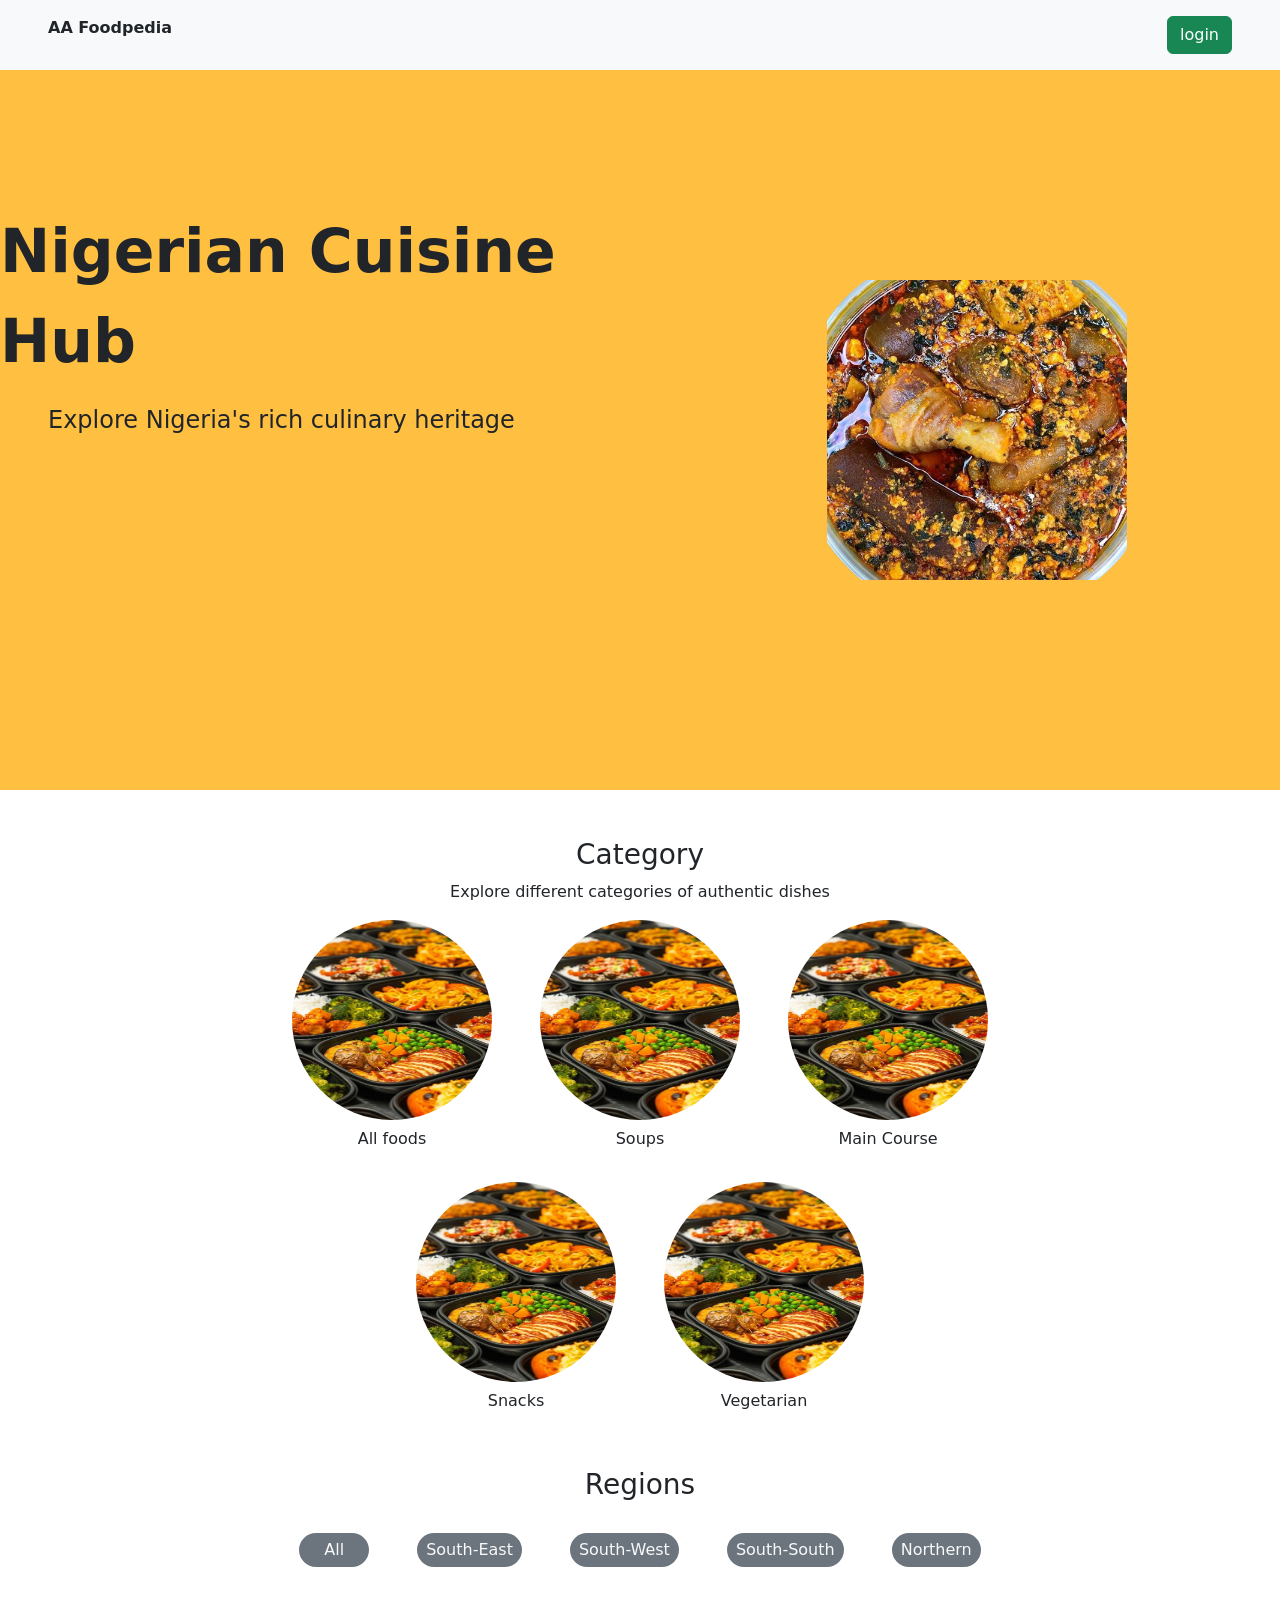
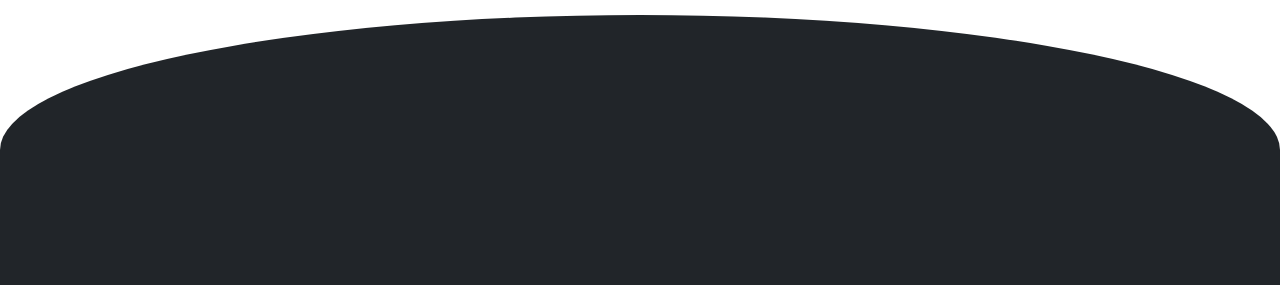
==== index.html @ 6175be74 "Add initial HTML structure, CSS, and JavaScript for AA Foodpedia application" ====
<!DOCTYPE html>
<html lang="en">
<head>
    <meta charset="UTF-8">
    <meta name="viewport" content="width=device-width, initial-scale=1.0">
    <title>AA Foodpedia || Nigerian Cuisine Websites</title>
    <link rel="stylesheet" href="style.css">
    <link href="https://cdn.jsdelivr.net/npm/bootstrap@5.3.8/dist/css/bootstrap.min.css" rel="stylesheet"
    integrity="sha384-sRIl4kxILFvY47J16cr9ZwB07vP4J8+LH7qKQnuqkuIAvNWLzeN8tE5YBujZqJLB" crossorigin="anonymous" />
</head>
<body>
   <!-- <nav class="navbar navbar-expand-lg bg-body-tertiary">
  <div class="container-fluid">
    <a class="navbar-brand" href="#">AA FOOD</a>
    <button class="navbar-toggler" type="button" data-bs-toggle="collapse" data-bs-target="#navbarNavDropdown" aria-controls="navbarNavDropdown" aria-expanded="false" aria-label="Toggle navigation">
      <span class="navbar-toggler-icon"></span>
    </button>
    <div class="collapse navbar-collapse" id="navbarNavDropdown">
      <ul class="navbar-nav">
        <li class="nav-item">
          <a class="nav-link active" aria-current="page" href="#">Home</a>
        </li>
        <li class="nav-item">
          <a class="nav-link" href="#">Features</a>
        </li>
        <li class="nav-item">
          <a class="nav-link" href="#">Pricing</a>
        </li>
        <li class="nav-item dropdown">
          <a class="nav-link dropdown-toggle" href="#" role="button" data-bs-toggle="dropdown" aria-expanded="false">
            Category
          </a>
          <ul class="dropdown-menu">
            <li><a class="dropdown-item" href="#">Action</a></li>
            <li><a class="dropdown-item" href="#">Another action</a></li>
            <li><a class="dropdown-item" href="#">Something else here</a></li>
          </ul>
        </li>
        <li class="nav-item dropdown">
          <a class="nav-link dropdown-toggle" href="#" role="button" data-bs-toggle="dropdown" aria-expanded="false">
            Region
          </a>
          <ul class="dropdown-menu">
            <li><a class="dropdown-item" href="#">Action</a></li>
            <li><a class="dropdown-item" href="#">Another action</a></li>
            <li><a class="dropdown-item" href="#">Something else here</a></li>
          </ul>
        </li>
      </ul>
    </div>
  </div>
</nav> -->
  <nav class=" d-flex justify-content-between py-3 px-5 bg-light " style="position: sticky; top: 0;" >
    <span class="fw-bold" >AA Foodpedia</span>
    <button class="btn btn-success">login</button>
  </nav>
<!-- hero -->
 <div class="d-flex py-3 justify-content-center" style="background-color: #FFC042; height: 80vh;" >
    <!-- right -->
     <div>
      <p class="fw-bold " style="padding-top: 120px; font-size: 60px;">Nigerian Cuisine Hub</p>
     <span class="text-center ps-5 fs-4">Explore Nigeria's rich culinary heritage</span>
     <!-- <span>Discover. Cook. Enjoy</span> -->
      <!-- search bar  -->
     <div class=""></div>
    </div>
     

     <!--left -->
    <div class="d-flex align-items-center justify-content-center " style="height: 100%; width: 50%;" >
        <img src="image/egusi-removebg-preview.png" alt="" width="300px">
    </div>
 </div>

  <!-- category  -->
   <h3 class="text-center pt-5 fs-3">Category</h3>
   <span class="d-block text-center">Explore different categories of authentic dishes</span>
   <section class="d-flex justify-content-center gap-5 pt-3" style="flex-wrap: wrap;">
    <div style="flex-direction: column;" class="d-flex">
      <img src="image/all.jpg" alt="" style="width:200px; height: 200px;" class="rounded-circle">
      <a href="allfoods.html" class="btn d-block" >All foods</a>
   </div>
    <div style="flex-direction: column;" class="d-flex">
      <img src="image/all.jpg" alt="" style="width: 200px; height: 200px;" class="rounded-circle">
      <button class="btn d-block" >Soups</button>
   </div>
    <div style="flex-direction: column;" class="d-flex">
      <img src="image/all.jpg" alt="" style="width: 200px; height: 200px;" class="rounded-circle">
      <button class="btn d-block" >Main Course</button>
   </div>
   </section>
   <section class="d-flex justify-content-center gap-5 pt-4">
     <div style="flex-direction: column;" class="d-flex">
      <img src="image/all.jpg" alt="" style="width: 200px; height: 200px;" class="rounded-circle">
      <button class="btn d-block" >Snacks</button>
   </div>
    <div style="flex-direction: column;" class="d-flex">
      <img src="image/all.jpg" alt="" style="width: 200px; height: 200px;" class="rounded-circle">
      <button class="btn d-block" >Vegetarian</button>
   </div>
   </section>

   <!-- regions -->
    <section class="text-center py-5">
      <h3>Regions</h3>
      <div class="d-flex justify-content-center gap-5 pt-4">
        <button class="btn rounded-pill bg-secondary p-1 px-4 text-light border-none">All</button>
    <button class="btn rounded-pill bg-secondary p-1 px-2 text-light border-none">South-East</button>
    <button class="btn rounded-pill bg-secondary p-1 px-2 text-light border-none">South-West</button>
    <button class=" btn rounded-pill bg-secondary p-1 px-2 text-light border-none">South-South</button>
    <button class="btn rounded-pill bg-secondary p-1 px-2 text-light border-none">Northern</button>
      </div>

    </section>

    <footer style="width: 100%; height: 30vh; border-top-left-radius: 100%; border-top-right-radius: 100%;" class="bg-dark">

    </footer>









<!-- <button onclick="listFood()">list</button> -->

</body>
<script src="script.js"></script>
</html>
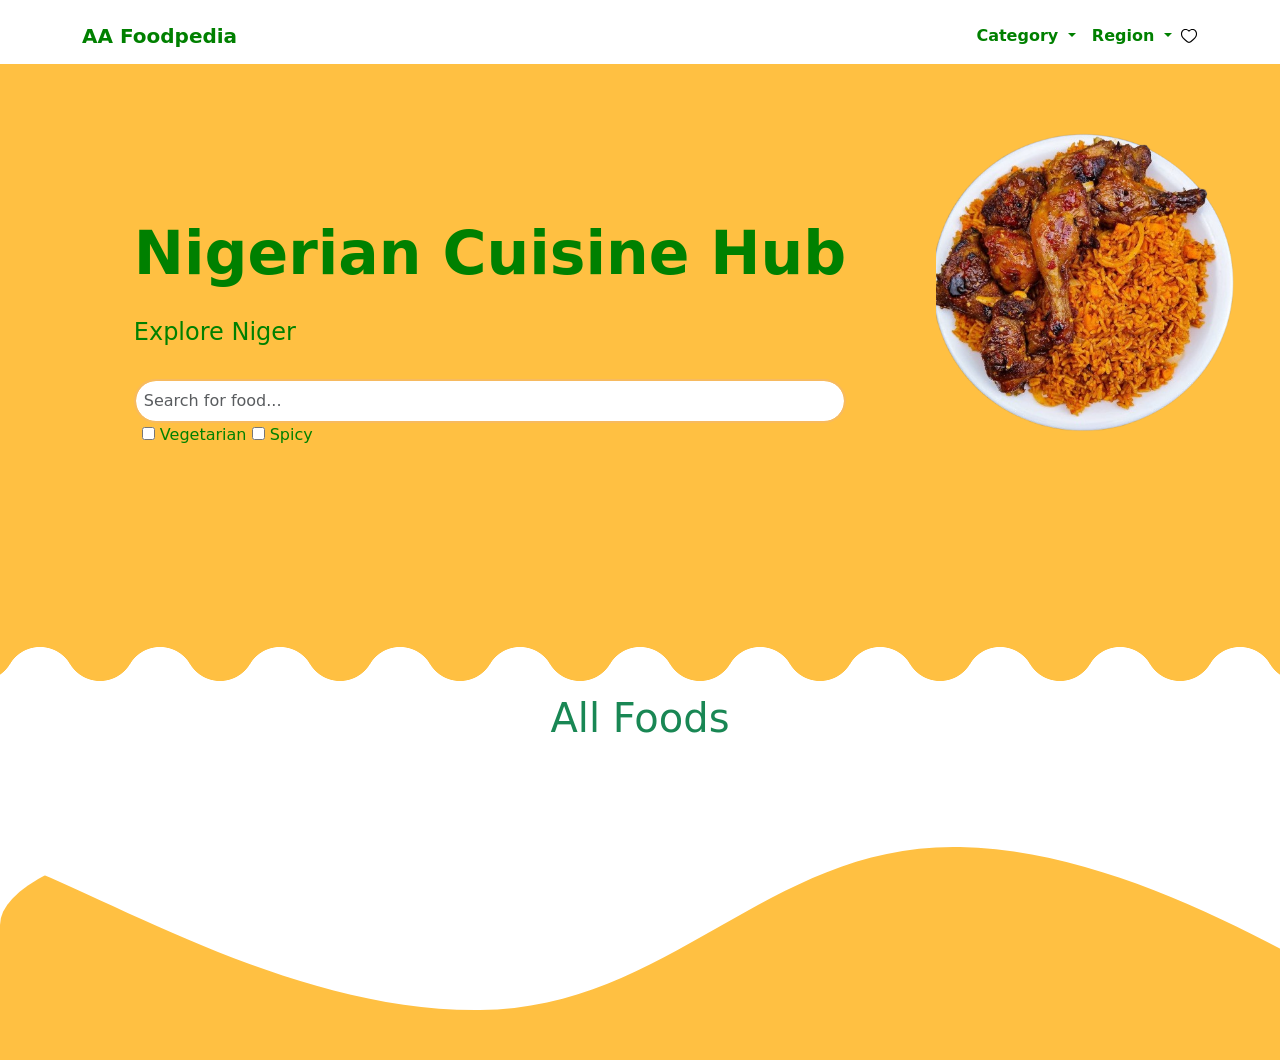
==== commit 2fb0533f: "add changes to scripts and index files" ====
--- a/index.html
+++ b/index.html
@@ -1,132 +1,124 @@
 <!DOCTYPE html>
 <html lang="en">
+
 <head>
-    <meta charset="UTF-8">
-    <meta name="viewport" content="width=device-width, initial-scale=1.0">
-    <title>AA Foodpedia || Nigerian Cuisine Websites</title>
-    <link rel="stylesheet" href="style.css">
-    <link href="https://cdn.jsdelivr.net/npm/bootstrap@5.3.8/dist/css/bootstrap.min.css" rel="stylesheet"
+  <meta charset="UTF-8">
+  <meta name="viewport" content="width=device-width, initial-scale=1.0">
+  <title>Document</title>
+  <link rel="stylesheet" href="style.css">
+  <link href="https://cdn.jsdelivr.net/npm/bootstrap@5.3.8/dist/css/bootstrap.min.css" rel="stylesheet"
     integrity="sha384-sRIl4kxILFvY47J16cr9ZwB07vP4J8+LH7qKQnuqkuIAvNWLzeN8tE5YBujZqJLB" crossorigin="anonymous" />
 </head>
+
 <body>
-   <!-- <nav class="navbar navbar-expand-lg bg-body-tertiary">
-  <div class="container-fluid">
-    <a class="navbar-brand" href="#">AA FOOD</a>
-    <button class="navbar-toggler" type="button" data-bs-toggle="collapse" data-bs-target="#navbarNavDropdown" aria-controls="navbarNavDropdown" aria-expanded="false" aria-label="Toggle navigation">
-      <span class="navbar-toggler-icon"></span>
-    </button>
-    <div class="collapse navbar-collapse" id="navbarNavDropdown">
-      <ul class="navbar-nav">
-        <li class="nav-item">
-          <a class="nav-link active" aria-current="page" href="#">Home</a>
-        </li>
-        <li class="nav-item">
-          <a class="nav-link" href="#">Features</a>
-        </li>
-        <li class="nav-item">
-          <a class="nav-link" href="#">Pricing</a>
-        </li>
-        <li class="nav-item dropdown">
-          <a class="nav-link dropdown-toggle" href="#" role="button" data-bs-toggle="dropdown" aria-expanded="false">
-            Category
-          </a>
-          <ul class="dropdown-menu">
-            <li><a class="dropdown-item" href="#">Action</a></li>
-            <li><a class="dropdown-item" href="#">Another action</a></li>
-            <li><a class="dropdown-item" href="#">Something else here</a></li>
-          </ul>
-        </li>
-        <li class="nav-item dropdown">
-          <a class="nav-link dropdown-toggle" href="#" role="button" data-bs-toggle="dropdown" aria-expanded="false">
-            Region
-          </a>
-          <ul class="dropdown-menu">
-            <li><a class="dropdown-item" href="#">Action</a></li>
-            <li><a class="dropdown-item" href="#">Another action</a></li>
-            <li><a class="dropdown-item" href="#">Something else here</a></li>
-          </ul>
-        </li>
+  <nav class="navbar navbar-expand-lg d-lg-flex justify-content-between px-5 pt-3" style="background-color: white; position: sticky; top: 0; z-index: 1000; box-shadow: 5px white;">
+    <div class="container">
+      <a class="navbar-brand fw-bold" href="#" id="navBrand" style="color: green;">AA Foodpedia</a>
+      <button class="navbar-toggler" type="button" data-bs-toggle="collapse" data-bs-target="#navbarNavDropdown"
+        aria-controls="navbarNavDropdown" aria-expanded="false" aria-label="Toggle navigation">
+        <span class="navbar-toggler-icon"></span>
+      </button>
+      <div class="collapse navbar-collapse" id="navbarNavDropdown">
+        <ul class="navbar-nav ms-auto">
+          <li class="nav-item dropdown">
+            <a class="nav-link dropdown-toggle fw-bold" href="#" role="button" data-bs-toggle="dropdown" aria-expanded="false" style="color: green;">
+              Category
+            </a>
+            <ul class="dropdown-menu">
+              <li><a class="dropdown-item " href="#" style="color: green;" onclick="showCategory('Main Course')" >Main Course</a></li>
+              <li><a class="dropdown-item" href="#" style="color: green;" onclick="showCategory('Snack/Street Food')">Snacks/Street Food</a></li>
+              <li><a class="dropdown-item" href="#" style="color: green;" onclick="showCategory('Breakfast/Snack')">Breakfast/Snack</a></li>
+              <li><a class="dropdown-item" href="#" style="color: green;" onclick="showCategory('Side Dish/Main')">Side Dish/Main</a></li>
+              <li><a class="dropdown-item" href="#" style="color: green;" onclick="showCategory('Snack/Dessert')">Appetizer/Side Dish</a></li>
+              <li><a class="dropdown-item" href="#" style="color: green;" onclick="showCategory('Swallow')">Appetizer/Side Dish</a></li>
+              <li><a class="dropdown-item" href="#" style="color: green;" onclick="showCategory('Appetizer/Side Dish')">Appetizer/Side Dish</a></li>
+            </ul>
+
+          <li class="nav-item dropdown">
+             <a class="nav-link dropdown-toggle fw-bold" href="#" role="button" data-bs-toggle="dropdown" aria-expanded="false" style="color: green;">
+              Region
+            </a>
+            <ul class="dropdown-menu">
+              <li><a class="dropdown-item" href="#" id="allRegion"  style="color: green;" onclick="showRegion('All regions')">All</a></li>
+              <li><a class="dropdown-item" href="#" id="" style="color: green;" onclick="showRegion('South-South Nigeria')">South-South</a></li>
+              <li><a class="dropdown-item" href="#" onclick="showRegion('South-East Nigeria')" style="color: green;">South-East</a></li>
+              <li><a class="dropdown-item" href="#" onclick="showRegion('South-West Nigeria')" style="color: green;">South-West</a></li>
+              <li><a class="dropdown-item" href="#" onclick="showRegion('Northern Nigeria')" style="color: green;">Northern</a></li>
+            </ul>
+          </li>        
+        </ul>
       </ul>
+        <img src="icons/solar--heart-linear.png" alt="" onclick="showFavorites()">
+      </div>
+    </div>
+  </nav>
+
+  <!-- hero section  -->
+  <div class="py-3 justify-content-center hero" id="heroid" style="display: flex;">
+    <!-- right -->
+    <div>
+      <p class="fw-bold hub " >Nigerian Cuisine Hub</p>
+      <span style="color: green;" class="text-center  fs-4" id="typewriter"></span>
+      <!-- <span>Discover. Cook. Enjoy</span> -->
+      <!-- search bar  -->
+      <div class=""></div>
+
+      <input type="text" class="form-control w-100 rounded-pill p-2" placeholder="Search for food..."
+        style="background-color: white;  border: 2px solid  #f7ba5f; margin-top: 4%;" onkeyup="searchProduct(event)">
+        <div class="ps-2">
+          <input type="checkbox" id="vege" > <span style="color: green;">Vegetarian</span>
+          <input type="checkbox" id="spicy"> <span style="color: green;">Spicy</span>
+        </div>
+    </div>
+
+    
+
+
+    <!--left -->
+    <div class="d-none d-lg-block" style="height: 100%;">
+      <img id="slider" src="" alt="" width="300px" style="margin-left: 30%; margin-top: 5%; ">
     </div>
   </div>
-</nav> -->
-  <nav class=" d-flex justify-content-between py-3 px-5 bg-light " style="position: sticky; top: 0;" >
-    <span class="fw-bold" >AA Foodpedia</span>
-    <button class="btn btn-success">login</button>
-  </nav>
-<!-- hero -->
- <div class="d-flex py-3 justify-content-center" style="background-color: #FFC042; height: 80vh;" >
-    <!-- right -->
-     <div>
-      <p class="fw-bold " style="padding-top: 120px; font-size: 60px;">Nigerian Cuisine Hub</p>
-     <span class="text-center ps-5 fs-4">Explore Nigeria's rich culinary heritage</span>
-     <!-- <span>Discover. Cook. Enjoy</span> -->
-      <!-- search bar  -->
-     <div class=""></div>
+
+
+
+
+  <h3 class="text-center fs-1 text-success" id="allfood">All Foods</h3>
+  <div id="show" class="d-flex justify-content-center gap-4 my-4" style="flex-wrap: wrap;">
+    <!-- image -->
+    <div></div>
+
+
+
+  </div>
+  <div class="modal fade" id="modal" tabindex="-1" aria-labelledby="modalLabel" aria-hidden="true" >
+    <div class="modal-dialog modal-dialog-centered modal-lg" >
+      <div class="modal-content" >
+       
+      </div>
+      </div>
     </div>
-     
+  </div>
 
-     <!--left -->
-    <div class="d-flex align-items-center justify-content-center " style="height: 100%; width: 50%;" >
-        <img src="image/egusi-removebg-preview.png" alt="" width="300px">
-    </div>
- </div>
 
-  <!-- category  -->
-   <h3 class="text-center pt-5 fs-3">Category</h3>
-   <span class="d-block text-center">Explore different categories of authentic dishes</span>
-   <section class="d-flex justify-content-center gap-5 pt-3" style="flex-wrap: wrap;">
-    <div style="flex-direction: column;" class="d-flex">
-      <img src="image/all.jpg" alt="" style="width:200px; height: 200px;" class="rounded-circle">
-      <a href="allfoods.html" class="btn d-block" >All foods</a>
-   </div>
-    <div style="flex-direction: column;" class="d-flex">
-      <img src="image/all.jpg" alt="" style="width: 200px; height: 200px;" class="rounded-circle">
-      <button class="btn d-block" >Soups</button>
-   </div>
-    <div style="flex-direction: column;" class="d-flex">
-      <img src="image/all.jpg" alt="" style="width: 200px; height: 200px;" class="rounded-circle">
-      <button class="btn d-block" >Main Course</button>
-   </div>
-   </section>
-   <section class="d-flex justify-content-center gap-5 pt-4">
-     <div style="flex-direction: column;" class="d-flex">
-      <img src="image/all.jpg" alt="" style="width: 200px; height: 200px;" class="rounded-circle">
-      <button class="btn d-block" >Snacks</button>
-   </div>
-    <div style="flex-direction: column;" class="d-flex">
-      <img src="image/all.jpg" alt="" style="width: 200px; height: 200px;" class="rounded-circle">
-      <button class="btn d-block" >Vegetarian</button>
-   </div>
-   </section>
 
-   <!-- regions -->
-    <section class="text-center py-5">
-      <h3>Regions</h3>
-      <div class="d-flex justify-content-center gap-5 pt-4">
-        <button class="btn rounded-pill bg-secondary p-1 px-4 text-light border-none">All</button>
-    <button class="btn rounded-pill bg-secondary p-1 px-2 text-light border-none">South-East</button>
-    <button class="btn rounded-pill bg-secondary p-1 px-2 text-light border-none">South-West</button>
-    <button class=" btn rounded-pill bg-secondary p-1 px-2 text-light border-none">South-South</button>
-    <button class="btn rounded-pill bg-secondary p-1 px-2 text-light border-none">Northern</button>
-      </div>
+<footer style="width: 100%; height: 30vh; border-top-left-radius: 100%; border-top-right-radius: 100%;" class="foot">
 
-    </section>
-
-    <footer style="width: 100%; height: 30vh; border-top-left-radius: 100%; border-top-right-radius: 100%;" class="bg-dark">
-
-    </footer>
+  </footer>
 
 
 
 
 
+  <script src="script.js"></script>
+
+</body>
 
 
 
 
-<!-- <button onclick="listFood()">list</button> -->
+<script src="https://cdn.jsdelivr.net/npm/bootstrap@5.3.8/dist/js/bootstrap.bundle.min.js"
+  integrity="sha384-FKyoEForCGlyvwx9Hj09JcYn3nv7wiPVlz7YYwJrWVcXK/BmnVDxM+D2scQbITxI" crossorigin="anonymous"></script>
 
-</body>
-<script src="script.js"></script>
+
 </html>
--- a/style.css
+++ b/style.css
@@ -0,0 +1,29 @@
+
+ .hero{
+    height: 70vh;
+  --mask:
+    radial-gradient(34.99px at 50% calc(100% - 48px),#000 99%,#0000 101%) calc(50% - 60px) 0/120px 100%,
+    radial-gradient(34.99px at 50% calc(100% + 18px),#0000 99%,#000 101%) 50% calc(100% - 30px)/120px 100% repeat-x;
+  -webkit-mask: var(--mask);
+          mask: var(--mask);
+    background-color: #FFC042;
+    
+ }
+.foot{
+ background-image: url("data:image/svg+xml,%3csvg xmlns='http://www.w3.org/2000/svg' version='1.1' xmlns:xlink='http://www.w3.org/1999/xlink' xmlns:svgjs='http://svgjs.dev/svgjs' width='1440' height='560' preserveAspectRatio='none' viewBox='0 0 1440 560'%3e%3cg mask='url(%26quot%3b%23SvgjsMask1006%26quot%3b)' fill='none'%3e%3cpath d='M 0%2c68 C 96%2c98.4 288%2c222.2 480%2c220 C 672%2c217.8 768%2c53 960%2c57 C 1152%2c61 1344%2c203.4 1440%2c240L1440 560L0 560z' fill='rgba(255%2c 192%2c 66%2c 1)'%3e%3c/path%3e%3cpath d='M 0%2c358 C 96%2c381 288%2c470.4 480%2c473 C 672%2c475.6 768%2c365.2 960%2c371 C 1152%2c376.8 1344%2c475.8 1440%2c502L1440 560L0 560z' fill='rgba(255%2c 192%2c 66%2c 1)'%3e%3c/path%3e%3c/g%3e%3cdefs%3e%3cmask id='SvgjsMask1006'%3e%3crect width='1440' height='560' fill='white'%3e%3c/rect%3e%3c/mask%3e%3c/defs%3e%3c/svg%3e");
+}
+.hub{
+    padding-top: 18%; 
+    font-size: 60px; 
+    color: green;
+}
+
+@media (max-width:1024px) {
+    .hero{
+        height: 90vh;
+    }
+    .hub{
+        font-size: 50px;
+    }
+    
+}
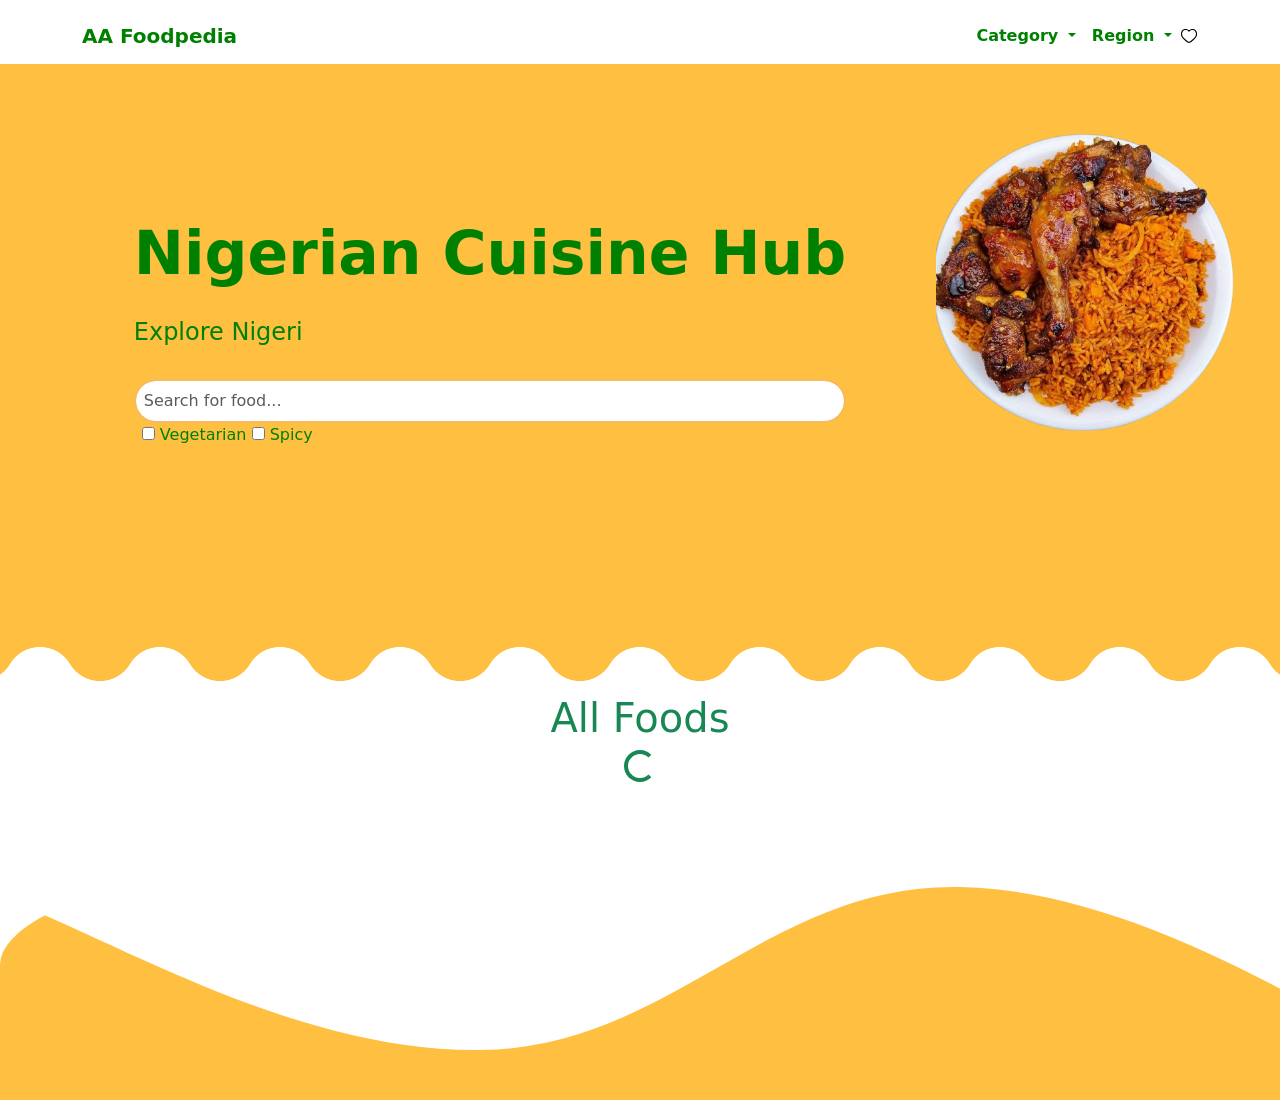
==== commit 612581dd: "Add changes to the html and js file" ====
--- a/index.html
+++ b/index.html
@@ -83,11 +83,20 @@
 
 
 
+ <div class="d-flex justify-content-center align-items-center gap-5"> 
   <h3 class="text-center fs-1 text-success" id="allfood">All Foods</h3>
+  <!-- <div class="text-success border border-3 border-success rounded-3 p-2" style="">Filter <img src="icons/mage--filter.png" alt=""></div> -->
+</div>
+  <div>
+    <div  class="d-flex justify-content-center" role="status">
+      <span id="loader" class="spinner-border text-success"><span>
+  </div>
+
   <div id="show" class="d-flex justify-content-center gap-4 my-4" style="flex-wrap: wrap;">
     <!-- image -->
     <div></div>
 
+  </div>
 
 
   </div>
--- a/style.css
+++ b/style.css
@@ -20,10 +20,21 @@
 
 @media (max-width:1024px) {
     .hero{
-        height: 90vh;
+        height: 70vh;
     }
     .hub{
+        padding-top: 10%;
         font-size: 50px;
     }
     
+}
+@media (max-width:767px) {
+    .hero{
+        height: 50vh;
+    }
+    .hub{
+        padding-top: 15%;
+        font-size: 40px;
+    }
+    
 }
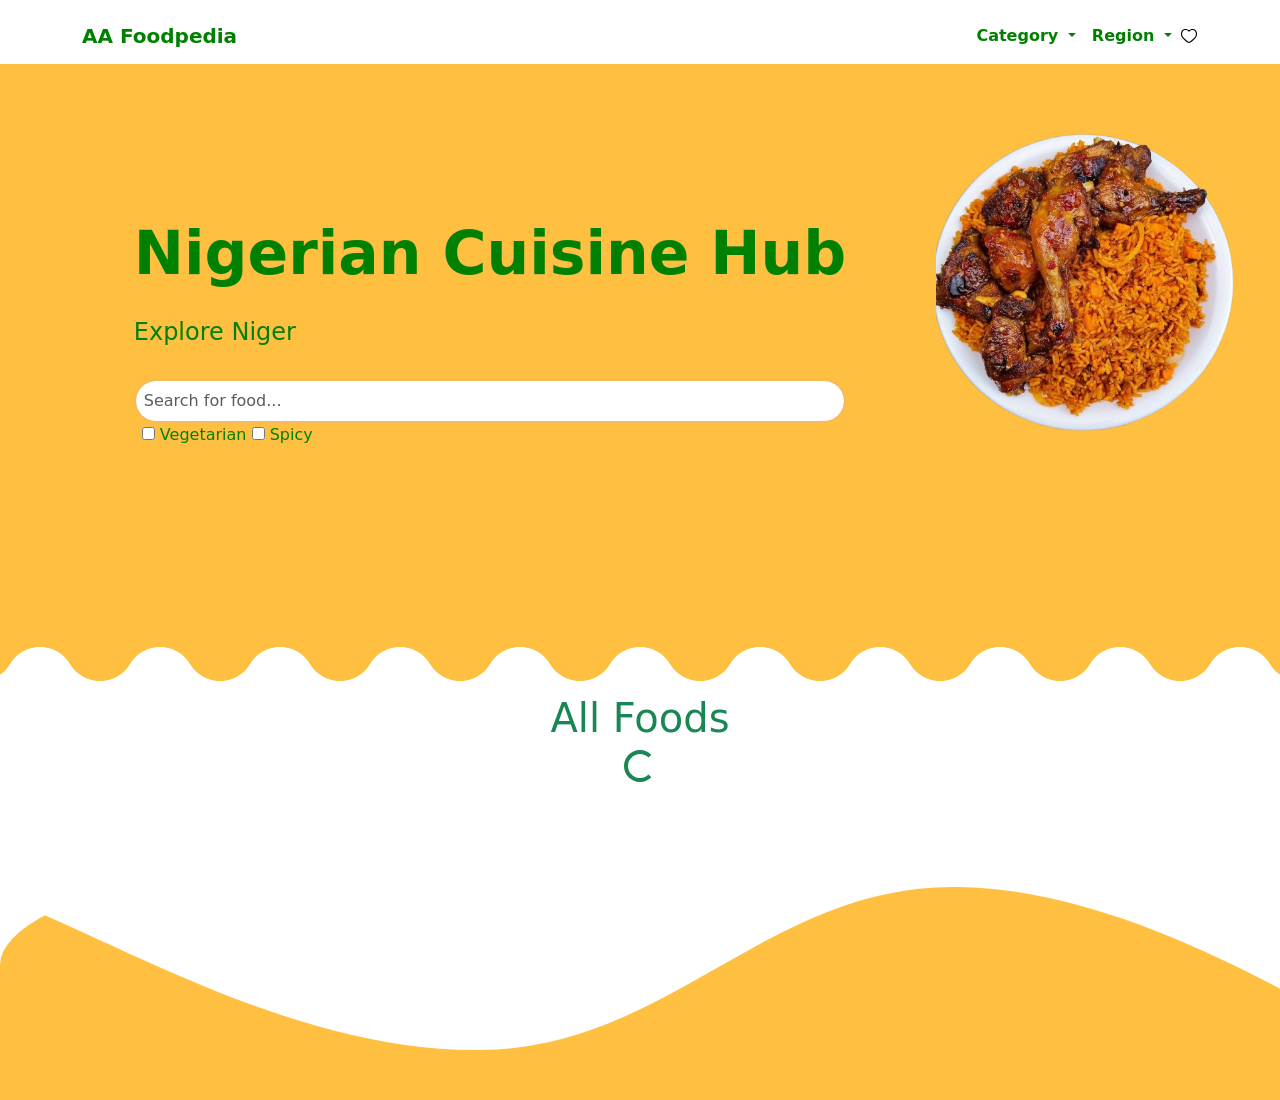
==== commit 2823e032: "adding title to the html file" ====
--- a/index.html
+++ b/index.html
@@ -4,7 +4,7 @@
 <head>
   <meta charset="UTF-8">
   <meta name="viewport" content="width=device-width, initial-scale=1.0">
-  <title>Document</title>
+  <title>AA Foodpedia - API Integration</title>
   <link rel="stylesheet" href="style.css">
   <link href="https://cdn.jsdelivr.net/npm/bootstrap@5.3.8/dist/css/bootstrap.min.css" rel="stylesheet"
     integrity="sha384-sRIl4kxILFvY47J16cr9ZwB07vP4J8+LH7qKQnuqkuIAvNWLzeN8tE5YBujZqJLB" crossorigin="anonymous" />
